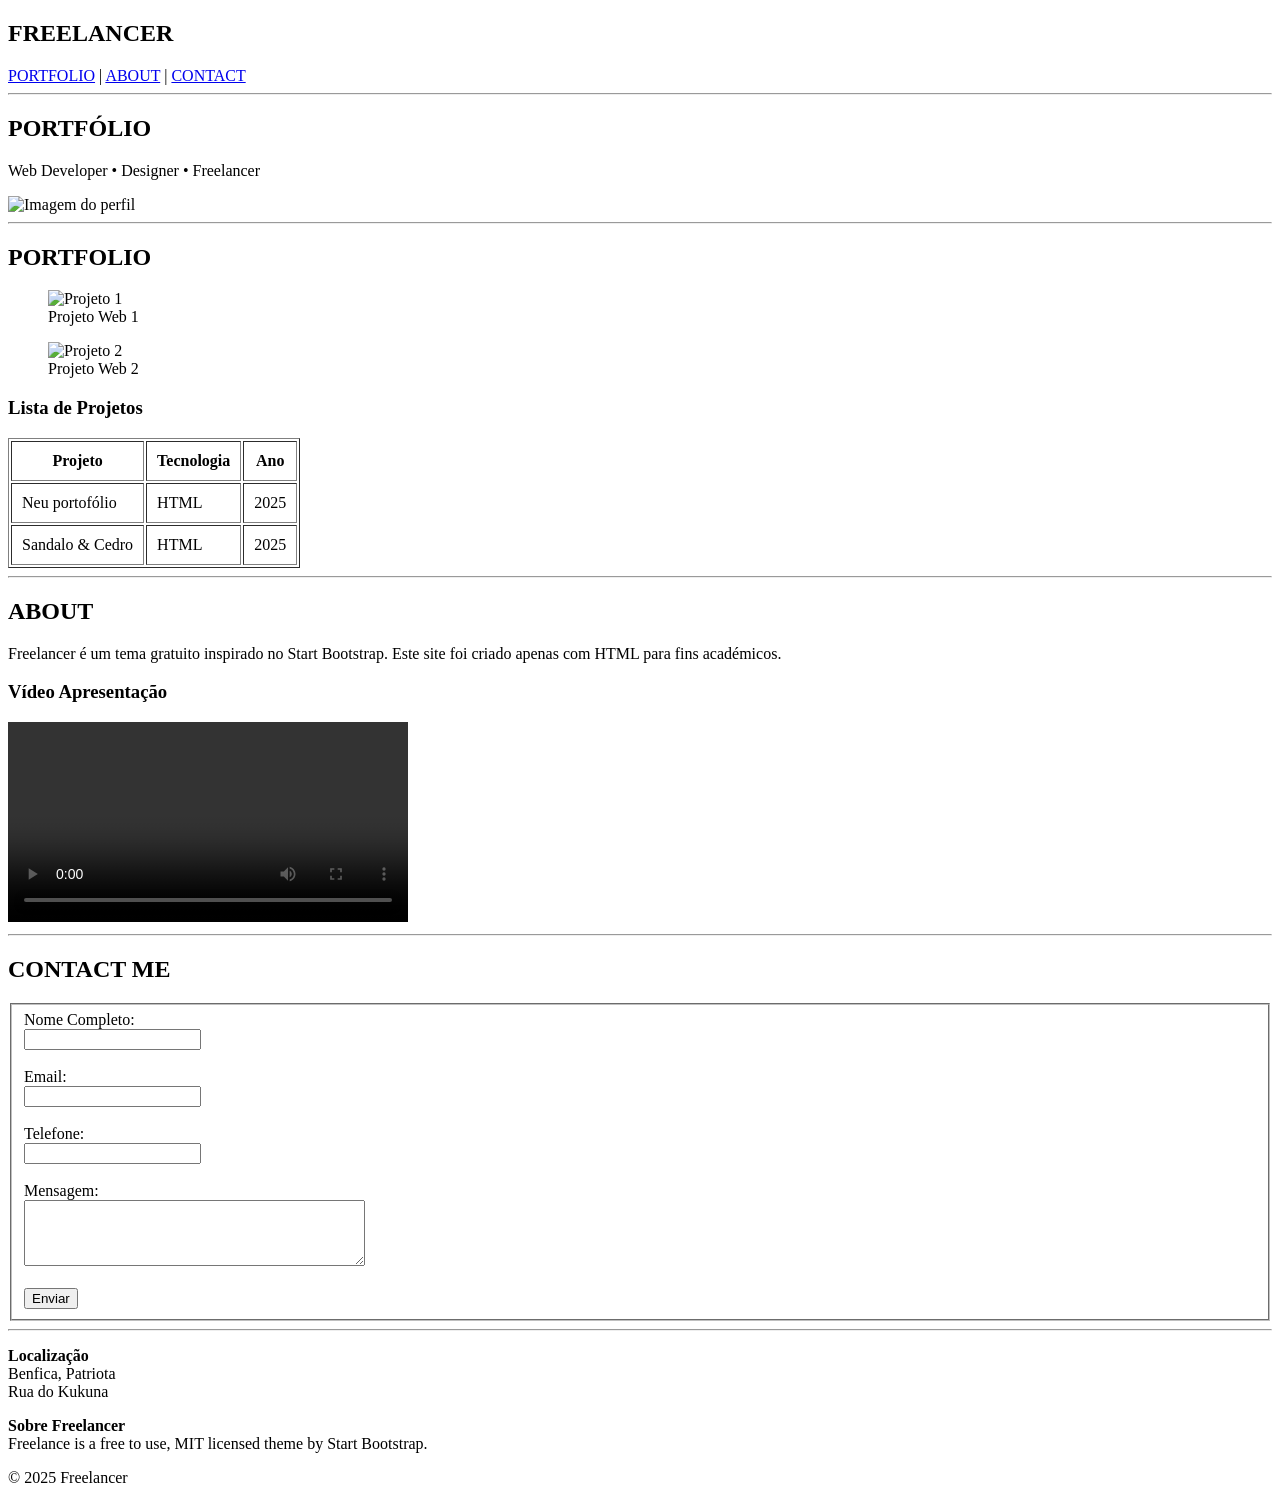
==== index.html @ 86f66946 "Add files via upload" ====
<!DOCTYPE html>
<html lang="pt">
<head>
  <meta charset="UTF-8">
  <title>Freelancer - Portfólio</title>
  <link rel="stylesheet" type="text/css" href="style2.css">
  <meta name="viewport" content="width=device-width, initial-scale=1.0">
</head>
<body>

 
  <header>
    <nav>
      <h2>FREELANCER</h2>
      <a href="#portfolio">PORTFOLIO</a> |
      <a href="#about">ABOUT</a> |
      <a href="#contact">CONTACT</a>
    </nav>
    <hr>
  </header>

  
  <section id="home">
    <h1>PORTFÓLIO</h1>
    <p>Web Developer • Designer • Freelancer</p>

   
    <img src="img/WhatsApp Image 2026-01-08 at 09.44.52.jpeg" alt="Imagem do perfil" width="200">
  </section>

  <hr>

 
  <section id="portfolio">
    <h2>PORTFOLIO</h2>

    <figure>
      <img src="img/Ano Novo.png" alt="Projeto 1" width="250">
      <figcaption>Projeto Web 1</figcaption>
    </figure>

    <figure>
      <img src="img/Flyer de natal.png" alt="Projeto 2" width="250">
      <figcaption>Projeto Web 2</figcaption>
    </figure>

    
    <h3>Lista de Projetos</h3>
    <table border="1" cellpadding="10">
      <tr>
        <th>Projeto</th>
        <th>Tecnologia</th>
        <th>Ano</th>
      </tr>
      <tr>
        <td>Neu portofólio</td>
        <td>HTML</td>
        <td>2025</td>
      </tr>
      <tr>
        <td>Sandalo & Cedro</td>
        <td>HTML</td>
        <td>2025</td>
      </tr>
    </table>
  </section>

  <hr>

  
  <section id="about">
    <h2>ABOUT</h2>
    <p>
      Freelancer é um tema gratuito inspirado no Start Bootstrap.
      Este site foi criado apenas com HTML para fins académicos.
    </p>

   
    <h3>Vídeo Apresentação</h3>
    <video width="400" controls>
      <source src="video/WhatsApp Video 2026-01-08 at 09.59.14.mp4" type="video/mp4">
      O teu navegador não suporta vídeo.
    </video>
  </section>

  <hr>

  <section id="contact">
    <h2>CONTACT ME</h2>
    <fieldset>
    <form>
      <label>Nome Completo:</label><br>
      <input type="text" required><br><br>

      <label>Email:</label><br>
      <input type="email" required><br><br>

      <label>Telefone:</label><br>
      <input type="tel" required><br><br>

      <label>Mensagem:</label><br>
      <textarea rows="4" cols="40"></textarea><br><br>

      <input type="submit" value="Enviar">
    </form>

    </fieldset>
  </section>

  <hr>

 
  <footer>
    <p><strong>Localização</strong><br>
      Benfica, Patriota<br>
      Rua do Kukuna
    </p>

    <p>
      <strong>Sobre Freelancer</strong><br>
      Freelance is a free to use, MIT licensed theme by Start Bootstrap.
    </p>

    <p>&copy; 2025 Freelancer</p>
  </footer>

</body>
</html>
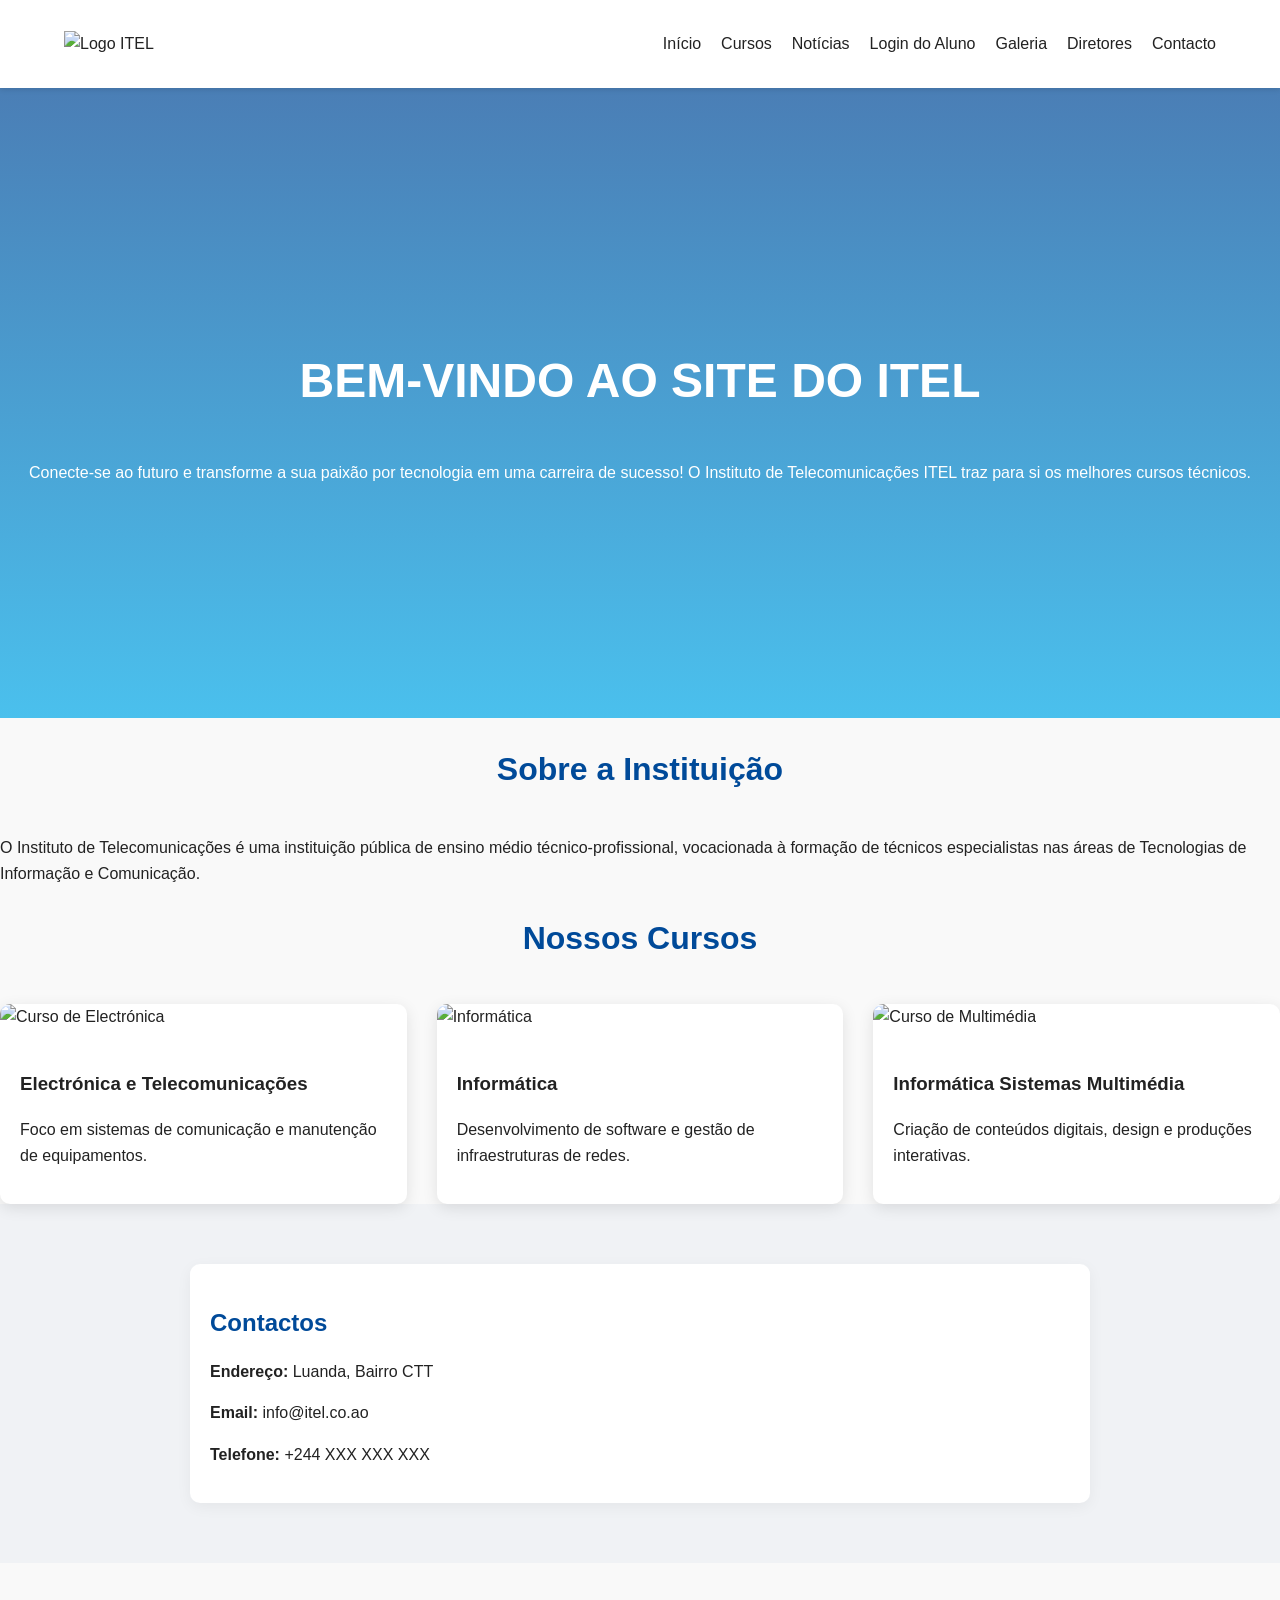
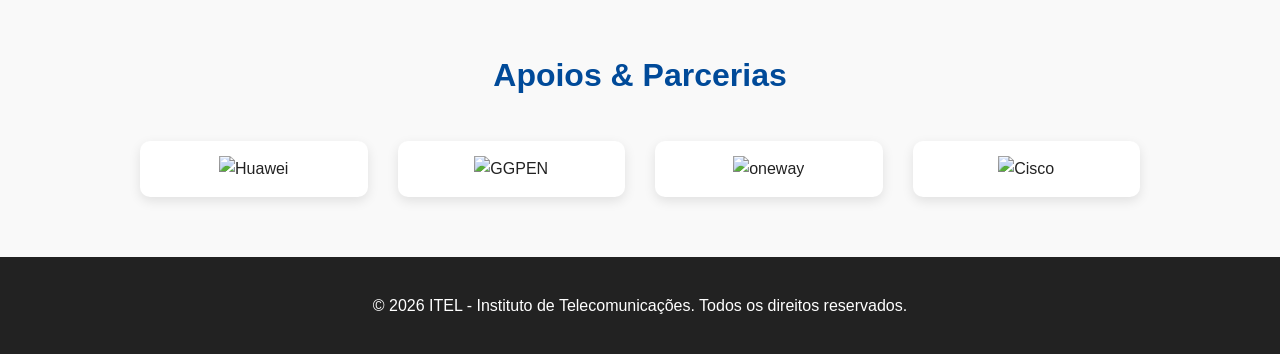
==== commit e9d6e80b: "Update and rename aulaPratica.html to index.html" ====
--- a/index.html
+++ b/index.html
@@ -1,128 +1,108 @@
 <!DOCTYPE html>
-<html lang="pt">
+<html lang="pt-pt">
 <head>
-  <meta charset="UTF-8">
-  <title>Freelancer - Portfólio</title>
-  <link rel="stylesheet" type="text/css" href="style2.css">
-  <meta name="viewport" content="width=device-width, initial-scale=1.0">
+    <meta charset="UTF-8">
+    <meta name="viewport" content="width=device-width, initial-scale=1.0">
+    <title>ITEL - Instituto de Telecomunicações</title>
+    <link rel="stylesheet" href="aulaPratica.css">
 </head>
 <body>
+    <header>
+        <div class="logo">
+            <img src="img/logo.png" alt="Logo ITEL" width="60px">
+        </div>
+        <nav>
+            <ul>
+                <li><a href="#home">Início</a></li>
+                <li><a href="#cursos">Cursos</a></li>
+                <li><a href="noticias.html">Notícias</a></li>
+                <li><a href="loginPratica.html" target="_blank">Login do Aluno</a></li>
+                <li><a href="Galeria.html" target="_blank">Galeria</a></li>
+                <li><a href="diretores.html">Diretores</a></li>
+                <li><a href="#contacto">Contacto</a></li>
+            </ul>
+        </nav>
+    </header>
+ 
+    <section class="main" id="home">
+        <div class="main-content">
+            <h1>BEM-VINDO AO SITE DO ITEL</h1>
+            <p>Conecte-se ao futuro e transforme a sua paixão por tecnologia 
+                em uma carreira de sucesso! O Instituto de Telecomunicações ITEL
+                traz para si os melhores cursos técnicos.</p>
+        </div>
+    </section>
 
- 
-  <header>
-    <nav>
-      <h2>FREELANCER</h2>
-      <a href="#portfolio">PORTFOLIO</a> |
-      <a href="#about">ABOUT</a> |
-      <a href="#contact">CONTACT</a>
-    </nav>
-    <hr>
-  </header>
+    <section id="sobre" class="container">
+        <h2 class="section-title">Sobre a Instituição</h2>
+        <p class="text-center">O Instituto de Telecomunicações é uma instituição pública de ensino médio técnico-profissional, vocacionada à formação de técnicos especialistas nas áreas de Tecnologias de Informação e Comunicação.</p>
+    </section>
 
-  
-  <section id="home">
-    <h1>PORTFÓLIO</h1>
-    <p>Web Developer • Designer • Freelancer</p>
+    <section id="cursos" class="bg-alt">
+        <h2 class="section-title">Nossos Cursos</h2>
+        <div class="courses-grid container">
+            <div class="curso-card">
+                <div class="curso-img">
+                    <img src="img/electronica.png" alt="Curso de Electrónica">
+                </div>
+                <div class="curso-info">
+                    <h3>Electrónica e Telecomunicações</h3>
+                    <p>Foco em sistemas de comunicação e manutenção de equipamentos.</p>
+                </div>
+            </div>
+            <div class="curso-card">
+                <div class="curso-img">
+                    <img src="img/informatica (1).jpg" alt="Informática">
+                </div>
+                <div class="curso-info">
+                    <h3>Informática</h3>
+                    <p>Desenvolvimento de software e gestão de infraestruturas de redes.</p>
+                </div>
+            </div>
+            <div class="curso-card">
+                <div class="curso-img">
+                    <img src="img/multimedia.png" alt="Curso de Multimédia">
+                </div>
+                <div class="curso-info">
+                    <h3>Informática Sistemas Multimédia</h3>
+                    <p>Criação de conteúdos digitais, design e produções interativas.</p>
+                </div>
+            </div>
+        </div>
+    </section>
 
-   
-    <img src="img/WhatsApp Image 2026-01-08 at 09.44.52.jpeg" alt="Imagem do perfil" width="200">
-  </section>
+    <section id="contacto" class="contact-section">
+        <div class="contact-container container">
+            <div class="contact-info">
+                <h2>Contactos</h2>
+                <p><strong>Endereço:</strong> Luanda, Bairro CTT</p>
+                <p><strong>Email:</strong> info@itel.co.ao</p>
+                <p><strong>Telefone:</strong> +244 XXX XXX XXX</p>
+            </div>
+        </div>
+    </section>
 
-  <hr>
+    <section id="parcerias" class="partners-section">
+        <h2 class="section-title">Apoios & Parcerias</h2>
+        <div class="partners-logos">
+            <div class="partner-item">
+                <img src="img/huawei.png" alt="Huawei">
+            </div>
+            <div class="partner-item">
+                <img src="img/ggpen.png" alt="GGPEN">
+            </div>
+            <div class="partner-item">
+                <img src="img/oneway (2).png" alt="oneway">
+            </div>
+            <div class="partner-item">
+                <img src="img/cisco.png" alt="Cisco">
+            </div>
+        </div>
+    </section>
 
- 
-  <section id="portfolio">
-    <h2>PORTFOLIO</h2>
-
-    <figure>
-      <img src="img/Ano Novo.png" alt="Projeto 1" width="250">
-      <figcaption>Projeto Web 1</figcaption>
-    </figure>
-
-    <figure>
-      <img src="img/Flyer de natal.png" alt="Projeto 2" width="250">
-      <figcaption>Projeto Web 2</figcaption>
-    </figure>
-
-    
-    <h3>Lista de Projetos</h3>
-    <table border="1" cellpadding="10">
-      <tr>
-        <th>Projeto</th>
-        <th>Tecnologia</th>
-        <th>Ano</th>
-      </tr>
-      <tr>
-        <td>Neu portofólio</td>
-        <td>HTML</td>
-        <td>2025</td>
-      </tr>
-      <tr>
-        <td>Sandalo & Cedro</td>
-        <td>HTML</td>
-        <td>2025</td>
-      </tr>
-    </table>
-  </section>
-
-  <hr>
-
-  
-  <section id="about">
-    <h2>ABOUT</h2>
-    <p>
-      Freelancer é um tema gratuito inspirado no Start Bootstrap.
-      Este site foi criado apenas com HTML para fins académicos.
-    </p>
-
-   
-    <h3>Vídeo Apresentação</h3>
-    <video width="400" controls>
-      <source src="video/WhatsApp Video 2026-01-08 at 09.59.14.mp4" type="video/mp4">
-      O teu navegador não suporta vídeo.
-    </video>
-  </section>
-
-  <hr>
-
-  <section id="contact">
-    <h2>CONTACT ME</h2>
-    <fieldset>
-    <form>
-      <label>Nome Completo:</label><br>
-      <input type="text" required><br><br>
-
-      <label>Email:</label><br>
-      <input type="email" required><br><br>
-
-      <label>Telefone:</label><br>
-      <input type="tel" required><br><br>
-
-      <label>Mensagem:</label><br>
-      <textarea rows="4" cols="40"></textarea><br><br>
-
-      <input type="submit" value="Enviar">
-    </form>
-
-    </fieldset>
-  </section>
-
-  <hr>
-
- 
-  <footer>
-    <p><strong>Localização</strong><br>
-      Benfica, Patriota<br>
-      Rua do Kukuna
-    </p>
-
-    <p>
-      <strong>Sobre Freelancer</strong><br>
-      Freelance is a free to use, MIT licensed theme by Start Bootstrap.
-    </p>
-
-    <p>&copy; 2025 Freelancer</p>
-  </footer>
-
+    <footer>
+        <p>&copy; 2026 ITEL - Instituto de Telecomunicações. Todos os direitos reservados.</p>
+    </footer>
 </body>
 </html>
+
--- a/aulaPratica.css
+++ b/aulaPratica.css
@@ -0,0 +1,159 @@
+:root {
+    --primary: #004a99;
+    --secondary: #00a8e8;
+    --dark: #222;
+    --light: #f9f9f9;
+    --white: #ffffff;
+}
+
+body {
+    font-family: 'Poppins', sans-serif;
+    line-height: 1.6;
+    color: var(--dark);
+    background: var(--light);
+    margin: 0;
+}
+
+header {
+    background: var(--white);
+    display: flex;
+    justify-content: space-between;
+    align-items: center;
+    padding: 15px 5%;
+    position: sticky;
+    top: 0;
+    box-shadow: 0 2px 5px rgba(0,0,0,0.1);
+}
+
+nav ul {
+    list-style: none;
+    display: flex;
+    gap: 20px;
+}
+
+nav ul li a {
+    text-decoration: none;
+    color: var(--dark);
+    font-weight: 500;
+    transition: color 0.3s;
+}
+
+nav ul li a:hover {
+    color: var(--primary);
+}
+
+.main {
+    height: 70vh;
+    background: linear-gradient(rgba(0,74,153,0.7), rgba(0,168,232,0.7)),
+                url('img/fundo.jpg') center/cover no-repeat;
+    display: flex;
+    align-items: center;
+    justify-content: center;
+    color: var(--white);
+    text-align: center;
+}
+
+.main h1 {
+    font-size: 3rem;
+    font-weight: 700;
+}
+
+.section-title {
+    text-align: center;
+    margin-bottom: 40px;
+    font-size: 2rem;
+    color: var(--primary);
+}
+
+.courses-grid {
+    display: grid;
+    grid-template-columns: repeat(auto-fit, minmax(280px, 1fr));
+    gap: 30px;
+}
+
+.curso-card {
+    background: var(--white);
+    border-radius: 10px;
+    overflow: hidden;
+    box-shadow: 0 4px 15px rgba(0,0,0,0.1);
+    transition: transform 0.3s;
+}
+
+.curso-card:hover {
+    transform: translateY(-5px);
+}
+
+.curso-img img {
+    width: 100%;
+    height: auto;
+}
+
+.curso-info {
+    padding: 20px;
+}
+
+.contact-section {
+    background: #f0f2f5;
+    padding: 60px 20px;
+}
+
+.contact-container {
+    max-width: 900px;
+    margin: 0 auto;
+}
+
+.contact-info {
+    background: var(--white);
+    padding: 20px;
+    border-radius: 10px;
+    box-shadow: 0 4px 15px rgba(0,0,0,0.05);
+}
+
+.contact-info h2 {
+    color: var(--primary);
+    margin-bottom: 15px;
+}
+
+/* Parcerias */
+.partners-section {
+    background: var(--light);
+    padding: 60px 20px;
+}
+
+.partners-logos {
+    display: grid;
+    grid-template-columns: repeat(auto-fit, minmax(160px, 1fr));
+    gap: 30px;
+    margin-top: 20px;
+    max-width: 1000px;
+    margin-left: auto;
+    margin-right: auto;
+}
+
+.partner-item {
+    background: #fff;
+    padding: 15px;
+    border-radius: 10px;
+    box-shadow: 0 4px 12px rgba(0,0,0,0.1);
+    transition: transform 0.3s ease;
+    display: flex;
+    align-items: center;
+    justify-content: center;
+}
+
+.partner-item:hover {
+    transform: scale(1.05);
+}
+
+.partner-item img {
+    max-width: 120px;
+    max-height: 60px;
+    object-fit: contain;
+    display: block;
+}
+footer {
+    background: var(--dark);
+    color: var(--white);
+    text-align: center;
+    padding: 20px;
+}
